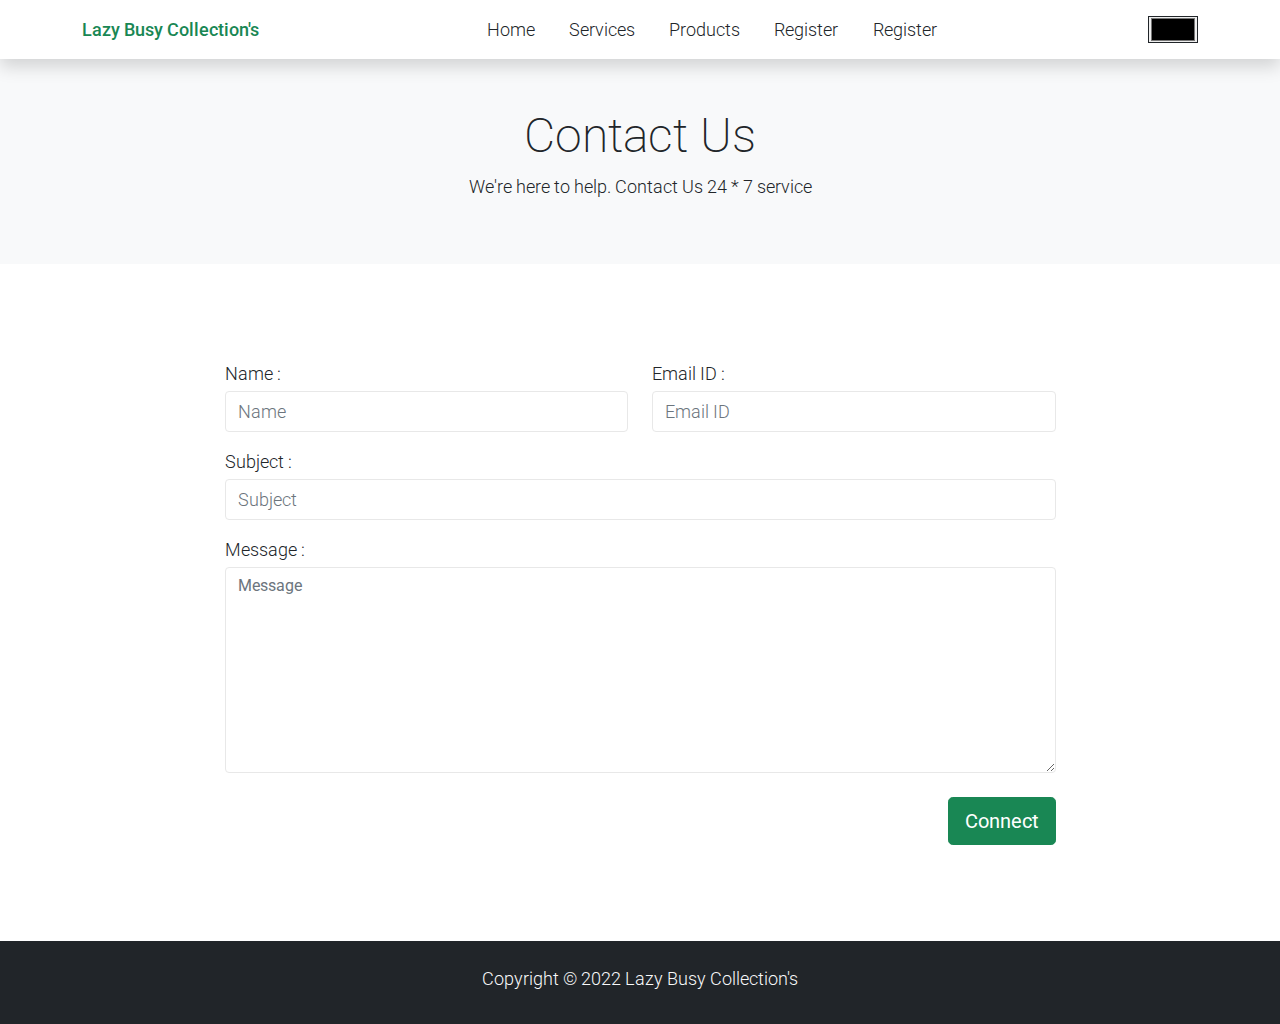
==== contact.html @ 029a99d8 "First Commit" ====
<!DOCTYPE html>
<html lang="en">

<head>
    <title>Lazy Busy Collection's</title>
    <meta charset="utf-8">
    <meta name="viewport" content="width=device-width, initial-scale=1">

    <link rel="stylesheet" href="css/bootstrap.min.css">
    <link rel="stylesheet" href="css/custom.css">

    <link rel="stylesheet"
        href="https://fonts.googleapis.com/css2?family=Roboto:wght@100;200;300;400;500;700;900&display=swap">

</head>

<body>
    <nav class="navbar navbar-expand-lg navbar-light shadow" id="navbgcolor">
        <div class="container d-flex justify-content-between align-items-center">

            <a class="navbar-brand logo p text-success align-self-center" href="index.html">
                Lazy Busy Collection's
            </a>

            <button class="navbar-toggler border-0" type="button" data-bs-toggle="collapse" data-bs-target="#navmain" aria-controls="navbarSupportedContent" aria-expanded="false" aria-label="Toggle nav">
                <span class="navbar-toggler-icon"></span>
            </button>

            <div class="align-self-center collapse navbar-collapse flex-fill  d-lg-flex justify-content-lg-between"
                id="navmain">
                <div class="flex-fill">
                    <ul class="nav navbar-nav d-flex justify-content-between mx-lg-auto">
                        <li class="nav-item">
                            Home
                        </li>
                        <li class="nav-item">
                            Services
                        </li>
                        <li class="nav-item">
                            Products
                        </li>
                        <li class="nav-item">
                            Register
                        </li>
                        <li class="nav-item">
                            Register
                        </li>
                    </ul>
                </div>
                <div class="navbar align-self-center d-flex">
                    <input type="color" id="navcolor" name="navcolor" class="border border-dark" value="">
                </div>

            </div>
    </nav>


    <div class="container-fluid bg-light py-5">
        <div class="col-md-6 m-auto text-center">
            <h1 class="h1">Contact Us</h1>
            <p>
                We're here to help. Contact Us 24 * 7 service
            </p>
        </div>
    </div>

    <div class="container py-5">
        <div class="row py-5">
            <form class="col-md-9 m-auto">
                <div class="row">
                    <div class="form-group col-md-6 mb-3">
                        <label for="inputname">Name :</label>
                        <input type="text" class="form-control mt-1" id="name" name="name" placeholder="Name" required>
                    </div>
                    <div class="form-group col-md-6 mb-3">
                        <label for="inputemail">Email ID :</label>
                        <input type="email" class="form-control mt-1" id="email" name="email" placeholder="Email ID"
                            required>
                    </div>
                </div>
                <div class="mb-3">
                    <label for="inputsubject">Subject :</label>
                    <input type="text" class="form-control mt-1" id="subject" name="subject" placeholder="Subject"
                        required>
                </div>
                <div class="mb-3">
                    <label for="inputmessage">Message :</label>
                    <textarea class="form-control mt-1" id="message" name="message" placeholder="Message"
                        rows="8"></textarea>
                </div>
                <div class="row">
                    <div class="col text-end mt-2">
                        <button type="submit" class="btn btn-success btn-lg px-3">Connect</button>
                    </div>
                </div>
            </form>
        </div>
    </div>

    <footer class="bg-dark">

        <div class="w-100 bg-black py-3">
            <div class="container d-flex align-items-center justify-content-center">
                <div class="row pt-2">
                    <div class="col-12">
                        <p class="text-left text-light">
                            Copyright &copy; 2022 Lazy Busy Collection's
                        </p>
                    </div>
                </div>
            </div>
        </div>

    </footer>

    <script src="js/jquery-1.11.0.min.js"></script>
    <script src="js/jquery-migrate-1.2.1.min.js"></script>
    <script src="js/bootstrap.bundle.min.js"></script>
    <script src="js/custom.js"></script>
</body>

</html>
---- css/custom.css ----
body, ul, li, p, a, label, input, div {
    font-family: 'Roboto', sans-serif;
    font-size: 18px !important;
    font-weight: 300 !important;
  }

  .h1 {
    font-family: 'Roboto', sans-serif;
    font-size: 48px !important;
    font-weight: 200 !important;
  }

  .h2 {
    font-family: 'Roboto', sans-serif;
    font-size: 30px !important;
    font-weight: 300;
  }

  .h3 {
    font-family: 'Roboto', sans-serif;
    font-size: 22px !important;
  }

  .logo { font-weight: 500 !important;}
    
  #navmain a { color: #212934;}
  #navmain a:hover { color: #69bb7e;}
  #navmain .navbar .nav-icon { margin-right: 20px;}
  
  #banner { background: #efefef !important;}


  .prodt a { color: #000;}
 
  .brand {
    filter: grayscale(100%);
    opacity: 0.5;
    transition: .5s;
  }
  .brand:hover {
    filter: grayscale(0%);
    opacity: 1;
  }

  .service {transition: .3s;}
  .service:hover, .service:hover i {color: #fff;}
  .service:hover {background: #69bb7e;}

  .form-control { border: 1px solid #e8e8e8;}
  
  @media (min-width: 768px) {
    #navmain .navbar-nav {max-width: 450px;}
   }
  
  @media (min-width: 992px) {
    .prodt .h3, .prodt li, .prodt i, .prodt p {font-size: 18px !important;}
    .prodt .product-color-dot {
      width: 12px;
      height: 12px;
    }
  }


.size {height: 343px;}

#female-radiobtn {margin-left: 10px;}

#logo {width: auto;height: 10vh;}

video
{
    width: inherit; 
    border: 1px solid black;
}



.large {
  transition: transform .2s; 
  width: auto;
  height: 343px;
  margin: 0 auto;
}

.large:hover {
  transform: scale(1.3); 
z-index: 1;
}
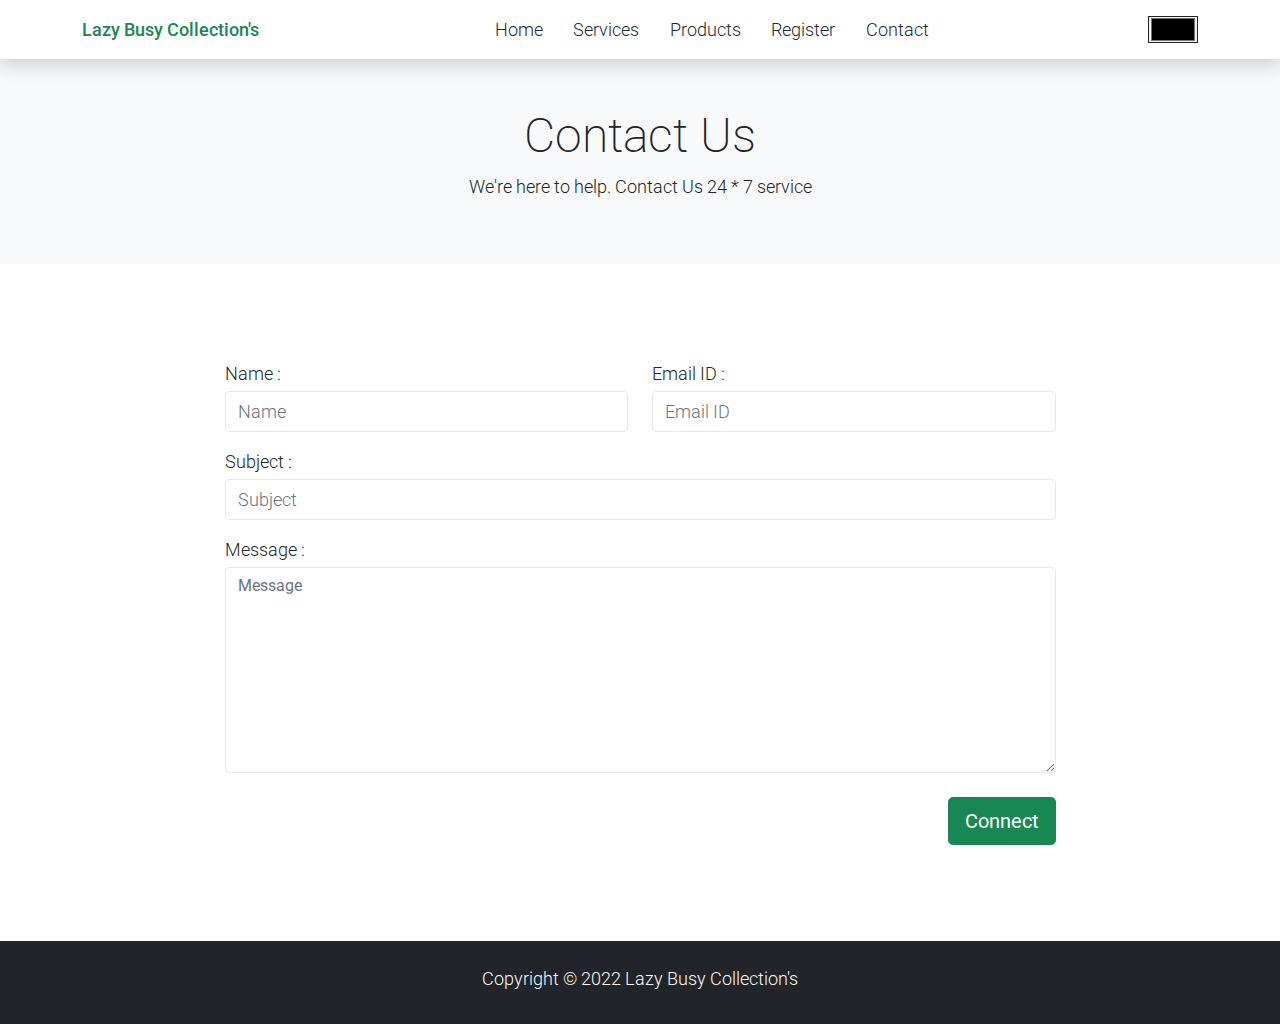
==== commit c81c2652: "Merge pull request #1 from HarshitRaul24/main" ====
--- a/contact.html
+++ b/contact.html
@@ -31,19 +31,19 @@
                 <div class="flex-fill">
                     <ul class="nav navbar-nav d-flex justify-content-between mx-lg-auto">
                         <li class="nav-item">
-                            Home
+                            <a class="nav-link" href="index.html">Home</a>
                         </li>
                         <li class="nav-item">
-                            Services
+                            <a class="nav-link" href="services.html">Services</a>
                         </li>
                         <li class="nav-item">
-                            Products
+                            <a class="nav-link" href="Products.html">Products</a>
                         </li>
                         <li class="nav-item">
-                            Register
+                            <a class="nav-link" href="Register.html">Register</a>
                         </li>
                         <li class="nav-item">
-                            Register
+                            <a class="nav-link" href="contact.html">Contact</a>
                         </li>
                     </ul>
                 </div>
